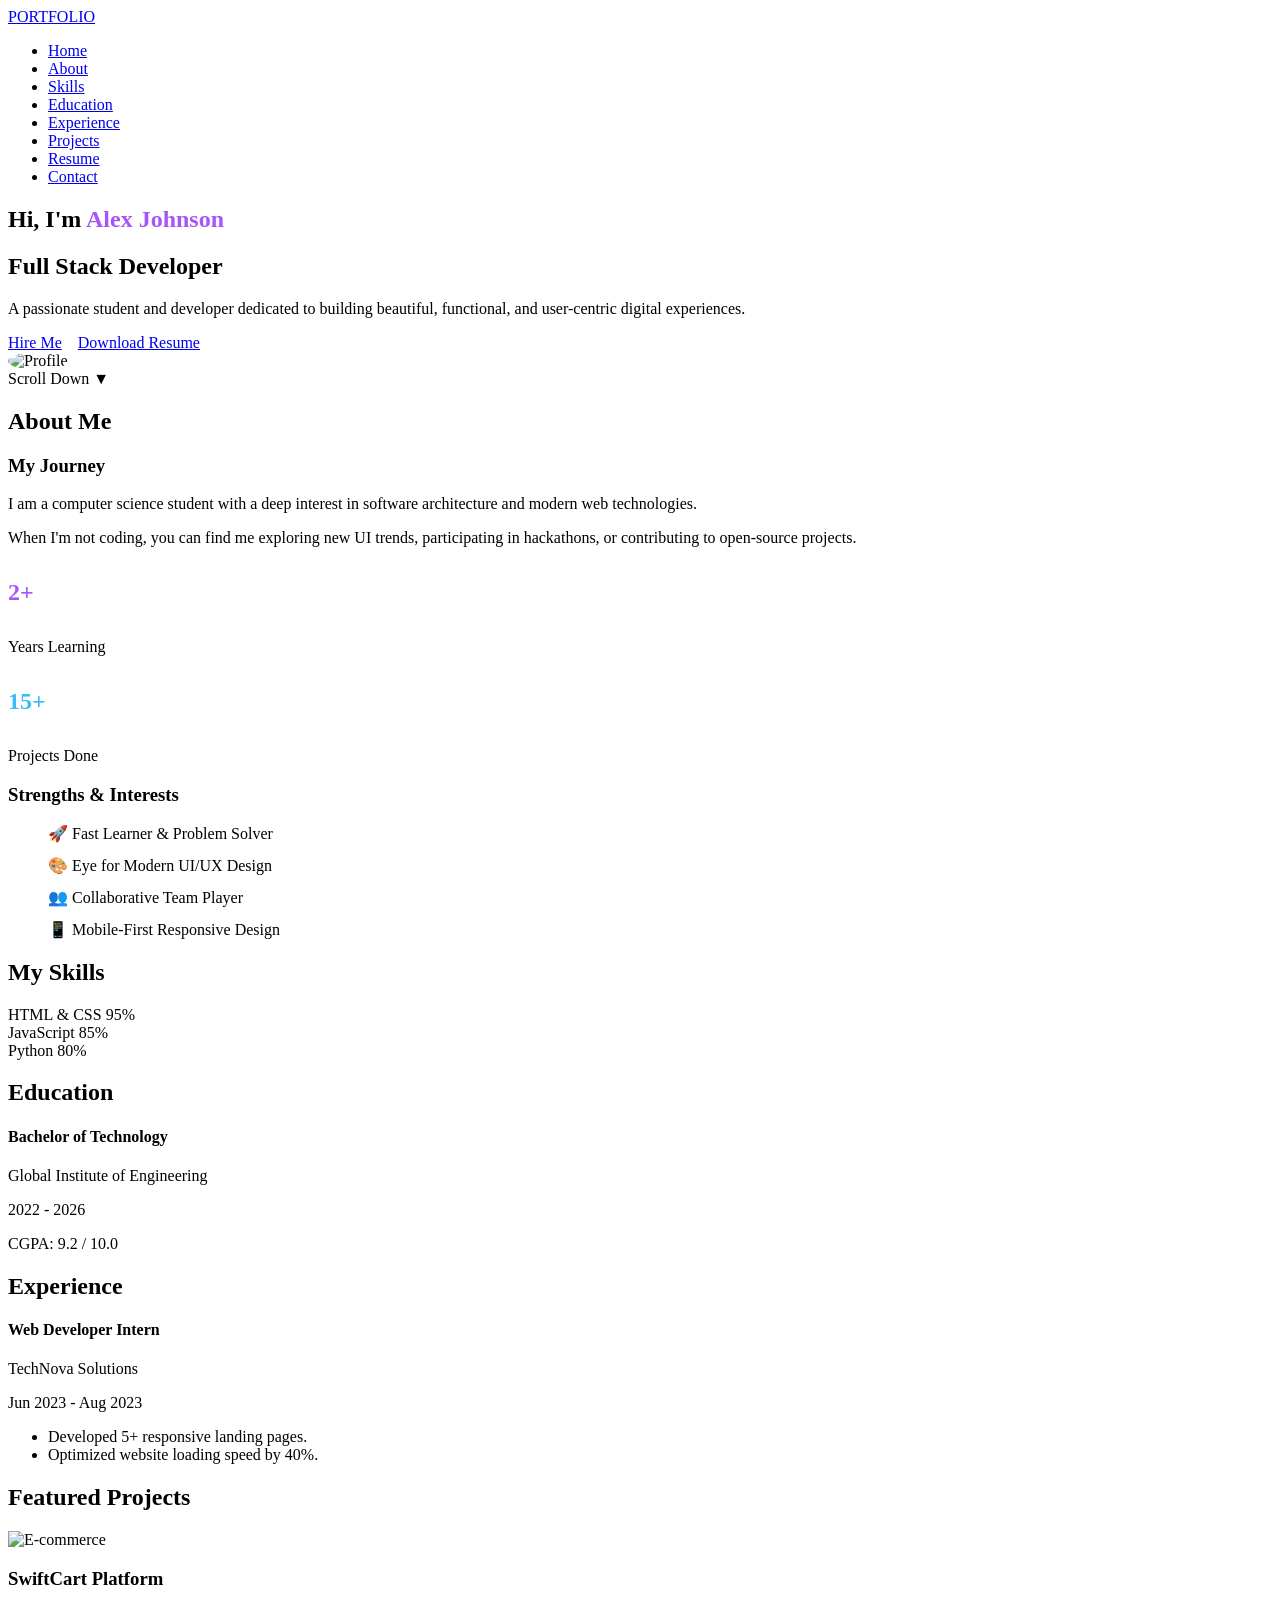
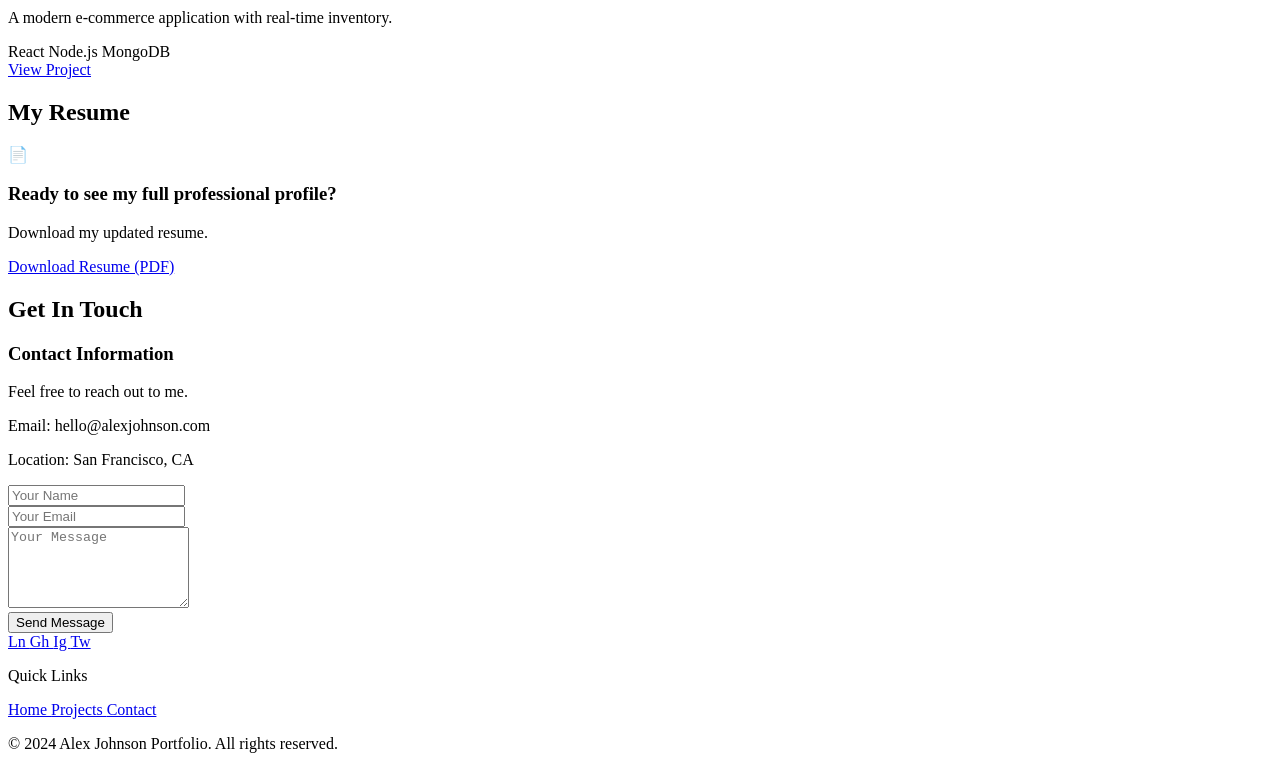
==== index.html @ 7d837177 "portfolio page" ====
<!DOCTYPE html>
<html lang="en">

<head>
    <meta charset="UTF-8">
    <meta name="viewport" content="width=device-width, initial-scale=1.0">
    <title>Portfolio Website</title>
</head>

<body>

    <!-- Navigation -->
    <nav>

        <div class="container">

            <a href="#" class="logo">
                PORTFOLIO
            </a>

            <ul class="nav-links">

                <li><a href="#home">Home</a></li>

                <li><a href="#about">About</a></li>

                <li><a href="#skills">Skills</a></li>

                <li><a href="#education">Education</a></li>

                <li><a href="#experience">Experience</a></li>

                <li><a href="#projects">Projects</a></li>

                <li><a href="#resume">Resume</a></li>

                <li><a href="#contact">Contact</a></li>

            </ul>

        </div>

    </nav>

    <!-- Hero Section -->
    <section id="home" class="hero">

        <div class="container hero-content">

            <div class="hero-text">

                <h1>
                    Hi, I'm
                    <span style="color: #a855f7;">
                        Alex Johnson
                    </span>
                </h1>

                <h2>
                    Full Stack Developer
                </h2>

                <p>
                    A passionate student and developer dedicated to building beautiful,
                    functional, and user-centric digital experiences.
                </p>

                <div style="display: flex; gap: 1rem;">

                    <a href="#contact" class="btn btn-primary">
                        Hire Me
                    </a>

                    <a href="#resume" class="btn btn-outline">
                        Download Resume
                    </a>

                </div>

            </div>

            <div class="hero-image">

                <div class="profile-img">

                    <img src="https://images.unsplash.com/photo-1507003211169-0a1dd7228f2d?q=80&w=1974&auto=format&fit=crop"
                        alt="Profile" width="250" height="250" style="
                            border-radius: 50%;
                            object-fit: cover;
                        ">

                </div>

            </div>

        </div>

        <div class="scroll-down">
            <span>
                Scroll Down ▼
            </span>
        </div>

    </section>

    <!-- About Section -->
    <section id="about">

        <div class="container">

            <h2 class="section-title">
                About Me
            </h2>

            <div class="about-grid">

                <div class="about-content">

                    <h3>
                        My Journey
                    </h3>

                    <p>
                        I am a computer science student with a deep interest in software
                        architecture and modern web technologies.
                    </p>

                    <p>
                        When I'm not coding, you can find me exploring new UI trends,
                        participating in hackathons, or contributing to open-source projects.
                    </p>

                    <div class="stats-grid">

                        <div class="stat-card">

                            <h4 style="color: #a855f7; font-size: 1.5rem;">
                                2+
                            </h4>

                            <p>
                                Years Learning
                            </p>

                        </div>

                        <div class="stat-card">

                            <h4 style="color: #38bdf8; font-size: 1.5rem;">
                                15+
                            </h4>

                            <p>
                                Projects Done
                            </p>

                        </div>

                    </div>

                </div>

                <div class="about-content">

                    <h3>
                        Strengths & Interests
                    </h3>

                    <ul style="list-style: none;">

                        <li style="margin-bottom: 0.8rem;">
                            🚀 Fast Learner & Problem Solver
                        </li>

                        <li style="margin-bottom: 0.8rem;">
                            🎨 Eye for Modern UI/UX Design
                        </li>

                        <li style="margin-bottom: 0.8rem;">
                            👥 Collaborative Team Player
                        </li>

                        <li style="margin-bottom: 0.8rem;">
                            📱 Mobile-First Responsive Design
                        </li>

                    </ul>

                </div>

            </div>

        </div>

    </section>

    <!-- Skills Section -->
    <section id="skills">

        <div class="container">

            <h2 class="section-title">
                My Skills
            </h2>

            <div class="skills-container">

                <!-- Skill 1 -->
                <div class="skill-box">

                    <div class="skill-header">

                        <span>
                            HTML & CSS
                        </span>

                        <span>
                            95%
                        </span>

                    </div>

                    <div class="progress-bar">

                        <div class="progress-fill" style="width: 95%;">

                        </div>

                    </div>

                </div>

                <!-- Skill 2 -->
                <div class="skill-box">

                    <div class="skill-header">

                        <span>
                            JavaScript
                        </span>

                        <span>
                            85%
                        </span>

                    </div>

                    <div class="progress-bar">

                        <div class="progress-fill" style="width: 85%;">

                        </div>

                    </div>

                </div>

                <!-- Skill 3 -->
                <div class="skill-box">

                    <div class="skill-header">

                        <span>
                            Python
                        </span>

                        <span>
                            80%
                        </span>

                    </div>

                    <div class="progress-bar">

                        <div class="progress-fill" style="width: 80%;">

                        </div>

                    </div>

                </div>

            </div>

        </div>

    </section>

    <!-- Education Section -->
    <section id="education">

        <div class="container">

            <h2 class="section-title">
                Education
            </h2>

            <div class="timeline">

                <div class="timeline-item left">

                    <div class="timeline-content">

                        <h4>
                            Bachelor of Technology
                        </h4>

                        <p>
                            Global Institute of Engineering
                        </p>

                        <span>
                            2022 - 2026
                        </span>

                        <p>
                            CGPA: 9.2 / 10.0
                        </p>

                    </div>

                </div>

            </div>

        </div>

    </section>

    <!-- Experience Section -->
    <section id="experience">

        <div class="container">

            <h2 class="section-title">
                Experience
            </h2>

            <div class="timeline">

                <div class="timeline-item right">

                    <div class="timeline-content">

                        <h4>
                            Web Developer Intern
                        </h4>

                        <p>
                            TechNova Solutions
                        </p>

                        <span>
                            Jun 2023 - Aug 2023
                        </span>

                        <ul>

                            <li>
                                Developed 5+ responsive landing pages.
                            </li>

                            <li>
                                Optimized website loading speed by 40%.
                            </li>

                        </ul>

                    </div>

                </div>

            </div>

        </div>

    </section>

    <!-- Projects Section -->
    <section id="projects">

        <div class="container">

            <h2 class="section-title">
                Featured Projects
            </h2>

            <div class="projects-grid">

                <div class="project-card">

                    <div class="project-img">

                        <img src="https://images.unsplash.com/photo-1460925895917-afdab827c52f?q=80&w=2015&auto=format&fit=crop"
                            alt="E-commerce" width="300" height="200">

                    </div>

                    <div class="project-info">

                        <h3>
                            SwiftCart Platform
                        </h3>

                        <p>
                            A modern e-commerce application with real-time inventory.
                        </p>

                        <div class="project-tags">

                            <span class="tag">
                                React
                            </span>

                            <span class="tag">
                                Node.js
                            </span>

                            <span class="tag">
                                MongoDB
                            </span>

                        </div>

                        <a href="#" class="btn btn-outline">
                            View Project
                        </a>

                    </div>

                </div>

            </div>

        </div>

    </section>

    <!-- Resume Section -->
    <section id="resume">

        <div class="container">

            <h2 class="section-title">
                My Resume
            </h2>

            <div>

                <div>
                    📄
                </div>

                <h3>
                    Ready to see my full professional profile?
                </h3>

                <p>
                    Download my updated resume.
                </p>

                <a href="#" class="btn btn-primary">
                    Download Resume (PDF)
                </a>

            </div>

        </div>

    </section>

    <!-- Contact Section -->
    <section id="contact">

        <div class="container">

            <h2 class="section-title">
                Get In Touch
            </h2>

            <div class="contact-container">

                <div class="contact-info">

                    <h3>
                        Contact Information
                    </h3>

                    <p>
                        Feel free to reach out to me.
                    </p>

                    <div class="contact-method">
                        <p>Email: hello@alexjohnson.com</p>
                    </div>

                    <div class="contact-method">
                        <p>Location: San Francisco, CA</p>
                    </div>

                </div>

                <form class="contact-form">

                    <div class="form-group">

                        <input type="text" placeholder="Your Name" required>

                    </div>

                    <div class="form-group">

                        <input type="email" placeholder="Your Email" required>

                    </div>

                    <div class="form-group">

                        <textarea rows="5" placeholder="Your Message" required></textarea>

                    </div>

                    <button type="submit" class="btn btn-primary">
                        Send Message
                    </button>

                </form>

            </div>

        </div>

    </section>

    <!-- Footer -->
    <footer>

        <div class="container">

            <div class="social-links">

                <a href="#">
                    Ln
                </a>

                <a href="#">
                    Gh
                </a>

                <a href="#">
                    Ig
                </a>

                <a href="#">
                    Tw
                </a>

            </div>

            <p>
                Quick Links
            </p>

            <div>

                <a href="#home">
                    Home
                </a>

                <a href="#projects">
                    Projects
                </a>

                <a href="#contact">
                    Contact
                </a>

            </div>

            <p>
                © 2024 Alex Johnson Portfolio. All rights reserved.
            </p>

        </div>

    </footer>

</body>

</html>
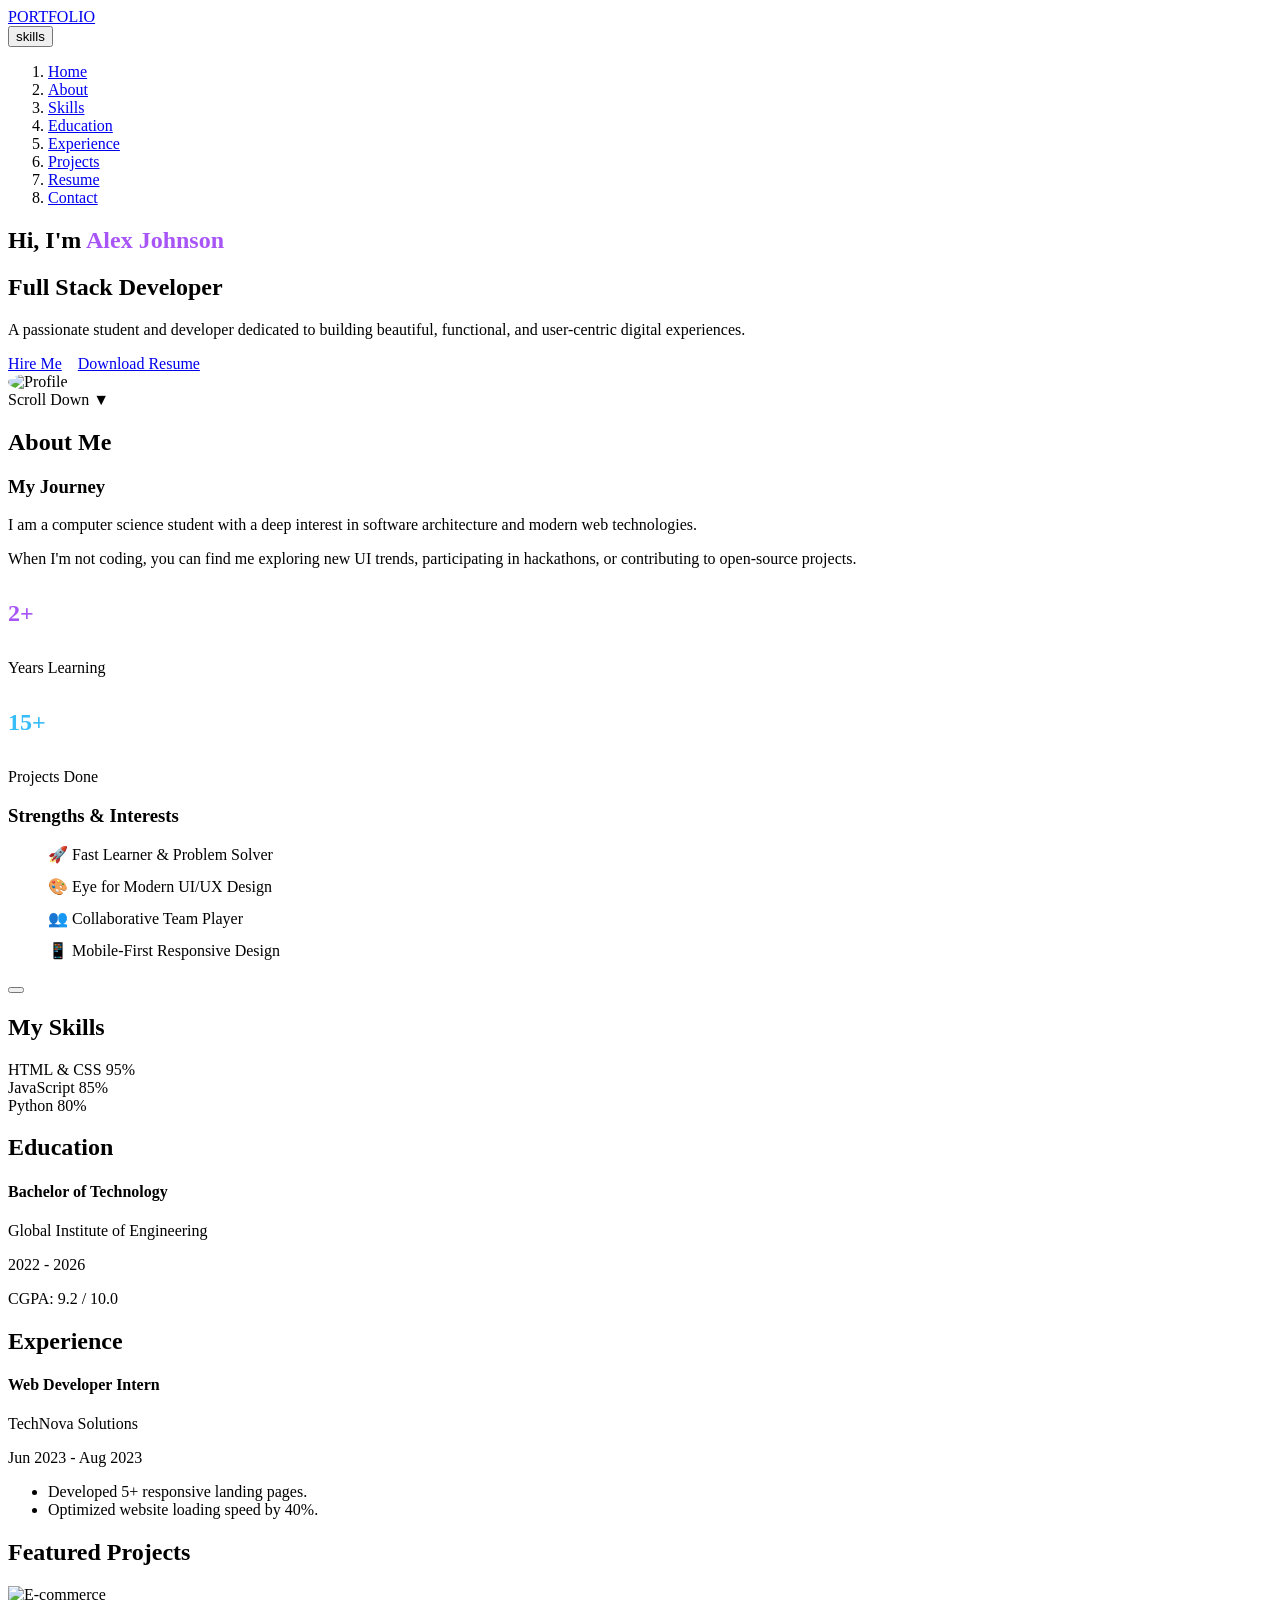
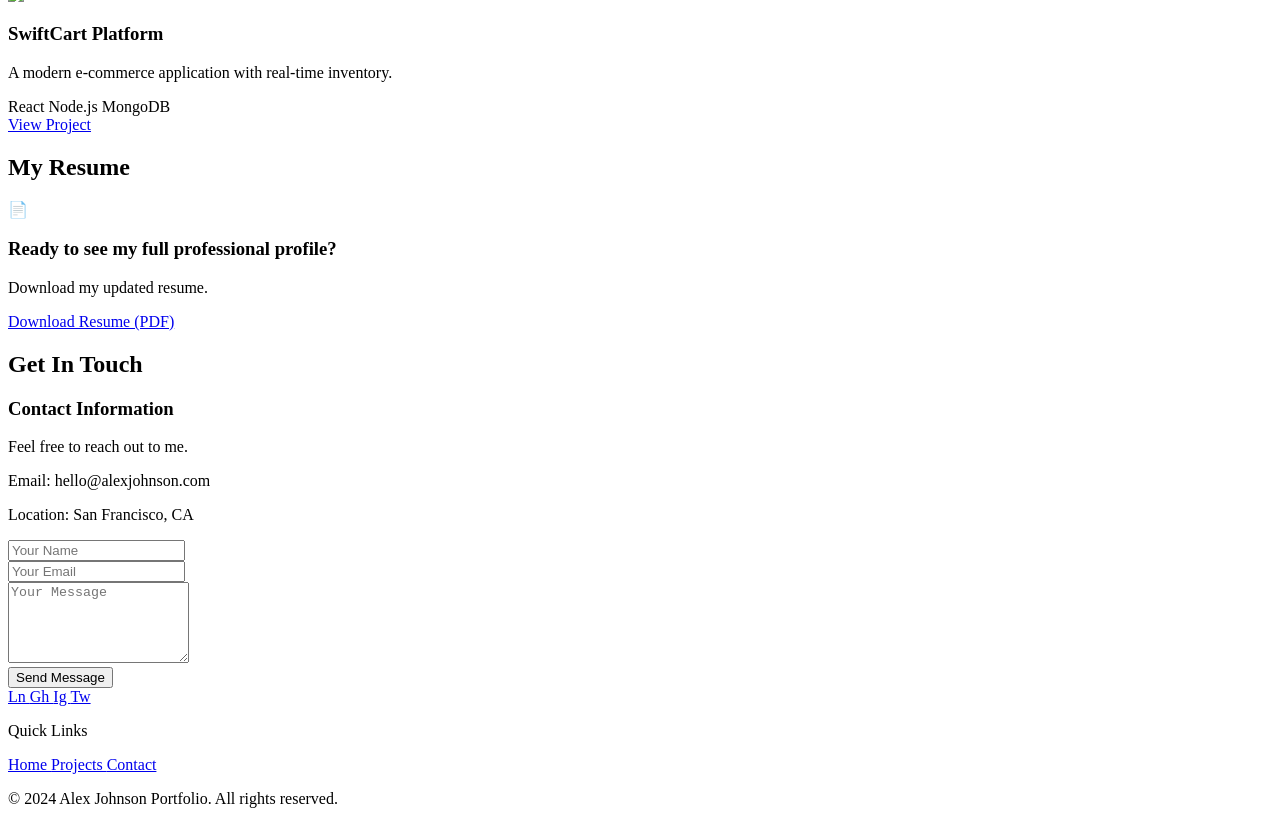
==== commit 10ee287e: "audio video" ====
--- a/index.html
+++ b/index.html
@@ -10,6 +10,7 @@
 <body>
 
     <!-- Navigation -->
+
     <nav>
 
         <div class="container">
@@ -17,8 +18,10 @@
             <a href="#" class="logo">
                 PORTFOLIO
             </a>
-
-            <ul class="nav-links">
+     <nav>
+        <a href="skills.html" target="_blank"><button>skills</button></a>
+     </nav>
+            <ol class="nav-links">
 
                 <li><a href="#home">Home</a></li>
 
@@ -36,7 +39,7 @@
 
                 <li><a href="#contact">Contact</a></li>
 
-            </ul>
+            </ol>
 
         </div>
 
@@ -195,6 +198,7 @@
     </section>
 
     <!-- Skills Section -->
+     <button><a href="skills.html"></a></button>
     <section id="skills">
 
         <div class="container">
